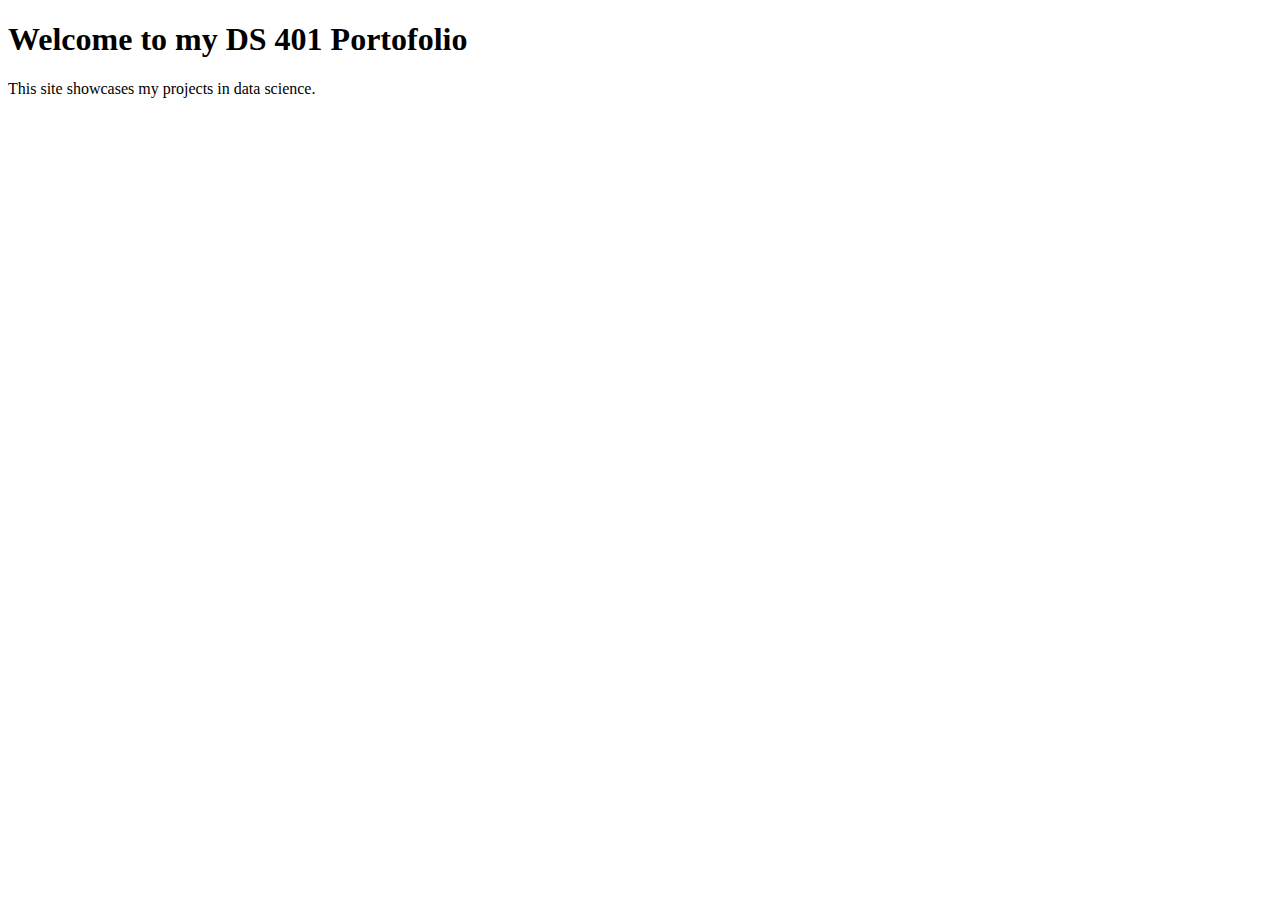
==== index.html @ c68258c6 "Create index.html" ====
<!DOCTYPE html>
<html lang="en">
<head>
  <meta charset="UTF-8">
  <meta name="viewport" content="width=device-width, initial-scale=1.0">
  <title>Naka's Data Science Portofolio</title>
</head>
<body>
  <h1>Welcome to my DS 401 Portofolio</h1>
  <p>This site showcases my projects in data science.</p>
</body>
</html>
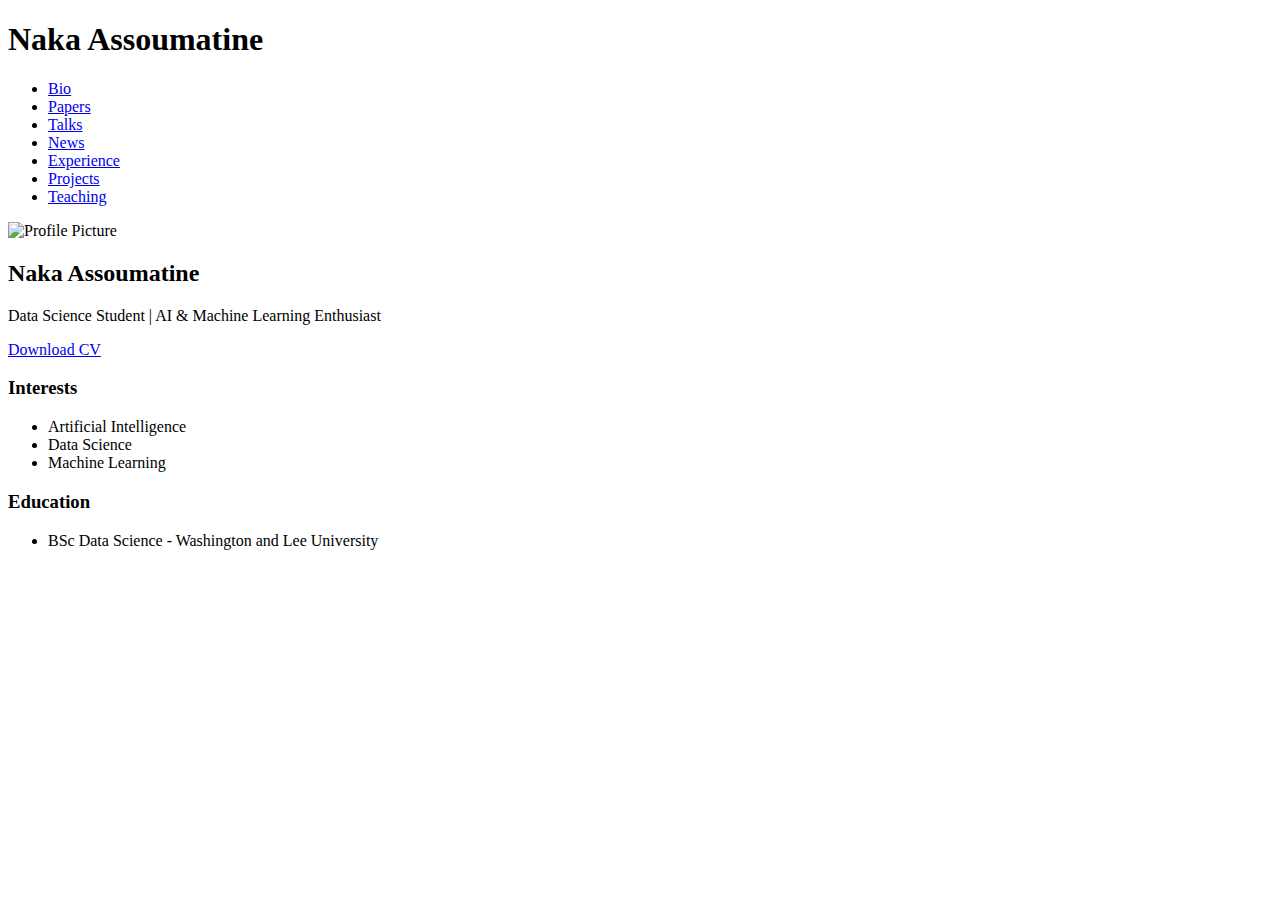
==== commit 6442f2ae: "Update index.html" ====
--- a/index.html
+++ b/index.html
@@ -1,12 +1,51 @@
 <!DOCTYPE html>
 <html lang="en">
 <head>
-  <meta charset="UTF-8">
-  <meta name="viewport" content="width=device-width, initial-scale=1.0">
-  <title>Naka's Data Science Portofolio</title>
+    <meta charset="UTF-8">
+    <meta name="viewport" content="width=device-width, initial-scale=1.0">
+    <title>Naka Assoumatine</title>
+    <link rel="stylesheet" href="styles.css">
+    <link rel="preconnect" href="https://fonts.googleapis.com">
+    <link href="https://fonts.googleapis.com/css2?family=Inter:wght@300;400;600&display=swap" rel="stylesheet">
 </head>
 <body>
-  <h1>Welcome to my DS 401 Portofolio</h1>
-  <p>This site showcases my projects in data science.</p>
+    <header>
+        <h1>Naka Assoumatine</h1>
+        <nav>
+            <ul>
+                <li><a href="#bio">Bio</a></li>
+                <li><a href="#papers">Papers</a></li>
+                <li><a href="#talks">Talks</a></li>
+                <li><a href="#news">News</a></li>
+                <li><a href="#experience">Experience</a></li>
+                <li><a href="#projects">Projects</a></li>
+                <li><a href="#teaching">Teaching</a></li>
+            </ul>
+        </nav>
+    </header>
+    <section class="about">
+        <div class="profile-container">
+            <img src="profile.jpg" alt="Profile Picture" class="profile-pic">
+            <h2>Naka Assoumatine</h2>
+            <p>Data Science Student | AI & Machine Learning Enthusiast</p>
+            <a href="cv.pdf" class="download-btn">Download CV</a>
+        </div>
+    </section>
+    <section class="details">
+        <div class="interests">
+            <h3>Interests</h3>
+            <ul>
+                <li>Artificial Intelligence</li>
+                <li>Data Science</li>
+                <li>Machine Learning</li>
+            </ul>
+        </div>
+        <div class="education">
+            <h3>Education</h3>
+            <ul>
+                <li>BSc Data Science - Washington and Lee University</li>
+            </ul>
+        </div>
+    </section>
 </body>
 </html>
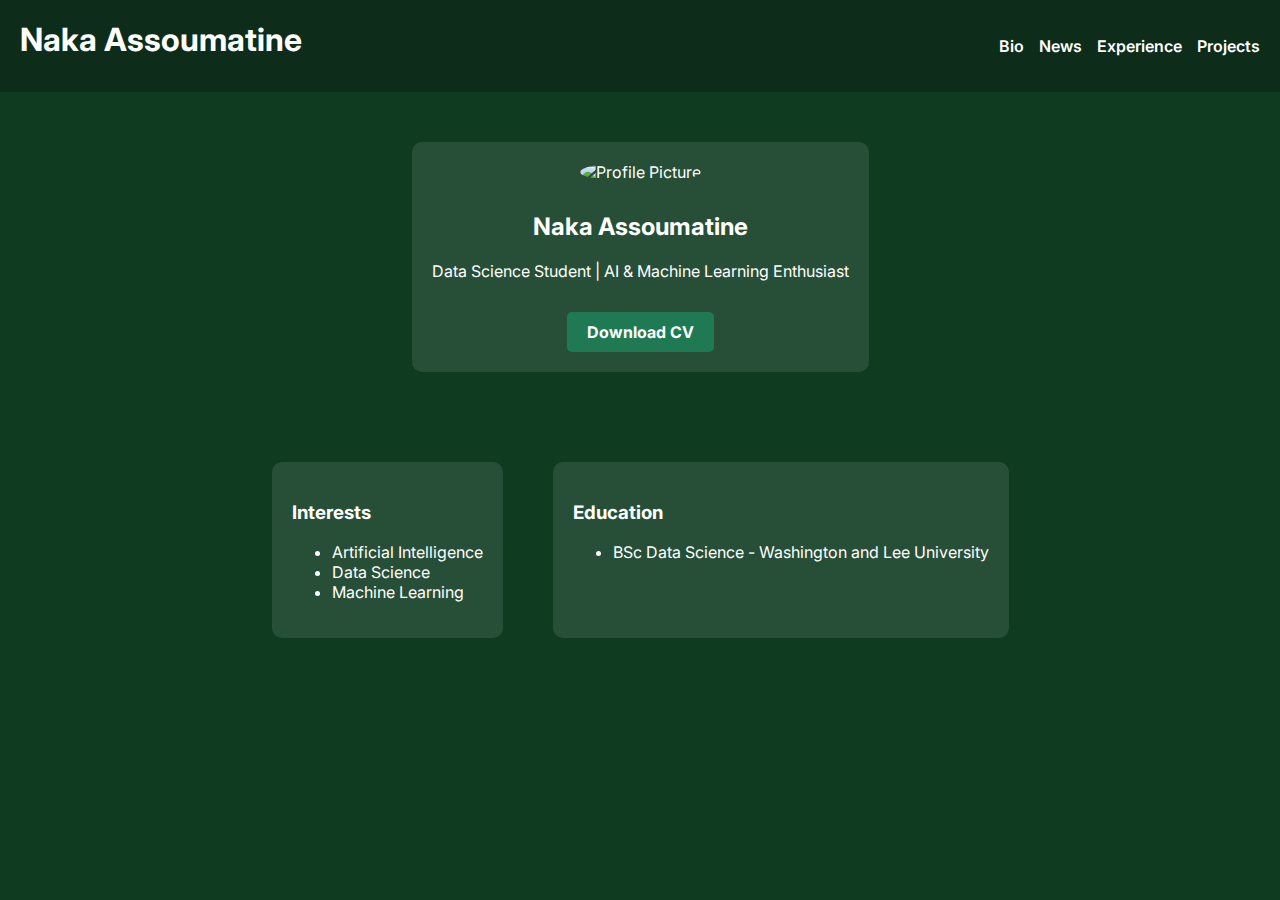
==== commit 4effacf1: "Update index.html" ====
--- a/index.html
+++ b/index.html
@@ -14,12 +14,9 @@
         <nav>
             <ul>
                 <li><a href="#bio">Bio</a></li>
-                <li><a href="#papers">Papers</a></li>
-                <li><a href="#talks">Talks</a></li>
                 <li><a href="#news">News</a></li>
                 <li><a href="#experience">Experience</a></li>
                 <li><a href="#projects">Projects</a></li>
-                <li><a href="#teaching">Teaching</a></li>
             </ul>
         </nav>
     </header>
--- a/styles.css
+++ b/styles.css
@@ -0,0 +1,73 @@
+body {
+    font-family: 'Inter', sans-serif;
+    margin: 0;
+    padding: 0;
+    background-color: #0f3b21;
+    color: white;
+}
+
+header {
+    display: flex;
+    justify-content: space-between;
+    padding: 20px;
+    background-color: #0d2c1a;
+}
+
+h1 {
+    margin: 0;
+}
+
+nav ul {
+    list-style: none;
+    display: flex;
+    gap: 15px;
+}
+
+nav ul li a {
+    color: white;
+    text-decoration: none;
+    font-weight: 600;
+}
+
+.about {
+    text-align: center;
+    padding: 50px 20px;
+}
+
+.profile-container {
+    display: inline-block;
+    background-color: rgba(255, 255, 255, 0.1);
+    padding: 20px;
+    border-radius: 10px;
+}
+
+.profile-pic {
+    width: 150px;
+    height: 150px;
+    border-radius: 50%;
+    margin-bottom: 10px;
+}
+
+.download-btn {
+    display: inline-block;
+    margin-top: 15px;
+    padding: 10px 20px;
+    background-color: #1f7a54;
+    color: white;
+    text-decoration: none;
+    border-radius: 5px;
+    font-weight: bold;
+}
+
+.details {
+    display: flex;
+    justify-content: center;
+    gap: 50px;
+    padding: 40px 20px;
+}
+
+.interests, .education {
+    background-color: rgba(255, 255, 255, 0.1);
+    padding: 20px;
+    border-radius: 10px;
+}
